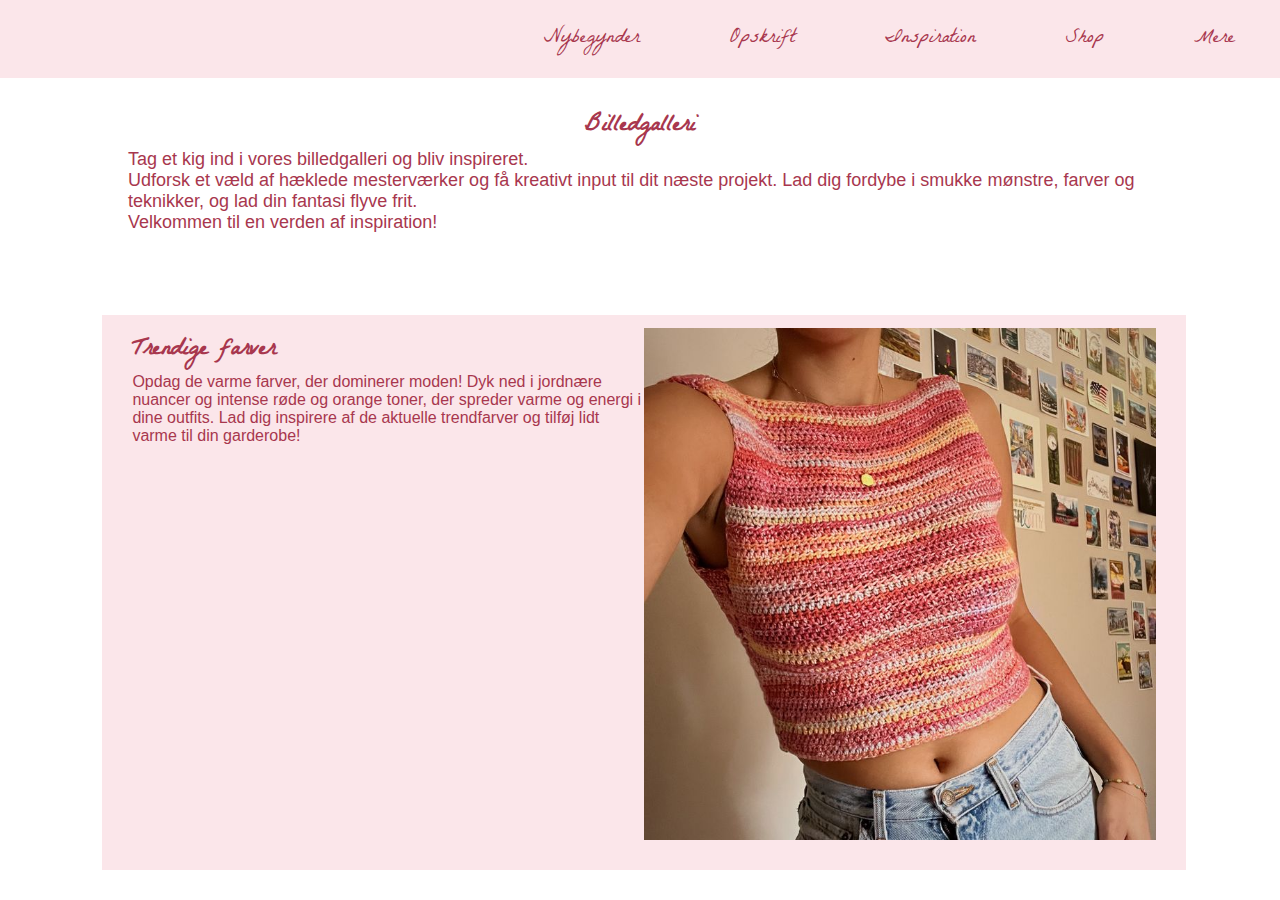
==== billedgalleri.html @ 2b3ec503 "First commit" ====
<!DOCTYPE html>
<html lang="en">
<head>
    <meta charset="UTF-8">
    <meta name="viewport" content="width=device-width, initial-scale=1.0">
    <title>Billedgalleri</title>
    <link rel="stylesheet" href="css/style.css">

    <!--Her har jeg valgt at style sidens indhold
    <style>
        .bg-velkom{
            padding-top: 2%;
        }

        .img_right{
            float: right;
            width: 50%;
        }

        .rightPic{
            position: absolute;
            width: 80%;
            left: 8%;
            top: 35%;
            background-color: #fbe6ea;
            padding: 30px; 
            padding-top: 1%;
        }


        .img_left{
            float: left;
            width: 50%;
        }

        .leftPic{

        }

    </style>
    -->

</head>


<body>
    
    <!--Menu-->
    <nav>
    
         
        <ul>
          
   
           <li><a href="#">Nybegynder</a>
               <ul class="dropdown" style="font-family: 'Gill Sans', 'Gill Sans MT', Calibri, 'Trebuchet MS', sans-serif;">
                   <li><a href="#">Materialer</a></li>
                   <li><a href="grundteknik.html">Grundteknik</a></li>
                   <li><a href="#">Tips & Tricks</a></li>
               </ul>
           </li>    
           <li><a href="#">Opskrift</a>
               <ul class="dropdown" style="font-family: 'Gill Sans', 'Gill Sans MT', Calibri, 'Trebuchet MS', sans-serif;">
                   <li><a href="#">Sweater</a></li>
                   <li><a href="#">Toppe</a></li>
                   <li><a href="#">Kjoler</a></li>
                   <li><a href="#">Accesories</a></li>
                   <li><a href="#">Pynt</a></li>
               </ul>
           </li>
           <li><a href="#">Inspiration</a>
               <ul class="dropdown" style="font-family: 'Gill Sans', 'Gill Sans MT', Calibri, 'Trebuchet MS', sans-serif;">
                   <li><a href="billedgalleri.html">Billedgalleri</a></li>
                   <li><a href="#">Brug dit restgarn</a></li>
               </ul>
           </li>
           <li><a href="#">Shop</a>
               <ul class="dropdown" style="font-family: 'Gill Sans', 'Gill Sans MT', Calibri, 'Trebuchet MS', sans-serif;">
                   <li><a href="#">Hæklenåle</a></li>
                   <li><a href="#">Garn</a></li>
                   <li><a href="#">Diverse</a></li>
               </ul>
           </li>
           <li><a href="#">Mere</a>
               <ul class="dropdown" style="font-family: 'Gill Sans', 'Gill Sans MT', Calibri, 'Trebuchet MS', sans-serif;">
                   <li><a href="#">Om</a></li>
                   <li><a href="#">Kontakt</a></li>
               </ul>
           </li>
        </ul>
    </nav>

    <!--Indhold-->
    <main class="mainGalleri">

        <section class="bg-velkom">
        <h1>Billedgalleri</h1>
            <p class="introTekst" style="font-family: 'Gill Sans', 'Gill Sans MT', Calibri, 'Trebuchet MS', sans-serif;">
                Tag et kig ind i vores billedgalleri og bliv inspireret. 
                <br> 
                Udforsk et væld af hæklede mesterværker og få kreativt input til dit næste projekt. Lad dig fordybe i smukke mønstre, farver og teknikker, og lad din fantasi flyve frit. 
                <br>
                Velkommen til en verden af inspiration!
            </p>
        </section>

        <section class="container">
            <section class="rightPic">
                
                <img class="img_right" src="img/eviesworld.jpg" alt="pige i lyserød hæklet bluse" width="50%">
                    
                <h2>Trendige farver</h2>
                     
                <p style="font-family: 'Gill Sans', 'Gill Sans MT', Calibri, 'Trebuchet MS', sans-serif;">
                    Opdag de varme farver, der dominerer moden! Dyk ned i jordnære nuancer og intense røde og orange toner, 
                    der spreder varme og energi i dine outfits. Lad dig inspirere af de aktuelle trendfarver og tilføj lidt varme til din garderobe!
                </p>
            
            </section>

           <!-- Her ville jeg gerne have kigget på billede to, men har PROBLEMER
             <section class="leftPic">

                 <img class="img_left" src="img/hunde.webp" alt="hæklede halstørklæder med hunde" width="50%">
                
                    <h2>Sjov med farveskift</h2>
                    <p style="font-family: 'Gill Sans', 'Gill Sans MT', Calibri, 'Trebuchet MS', sans-serif;">
                    Udforsk verdenen af hæklede motiver, hvor hvert farveskift åbner døren til et nyt eventyr! 
                    Oplev glæden ved at lege med farver. Skab unikke mønstre, der bringer dine projekter til live.
                    </p>
                  
            </section>
       -->
        </section>

    </main>



</body>

<!--
<footer>

    <img class="logo-transparent" src="img/logo-transparent1.png" alt="Garn med nimb&nål tekst">
    
    <section class="kontakt"> 
        <p>nimbognaal@mail.dk</p>
        <br>
        <p>+45 29683330</p>
    </section>

</footer>
-->

</html>
---- css/style.css ----
@font-face {
    font-family: 'LaBelleAurore';
    src: url(../fonts/La_Belle_Aurore/LaBelleAurore-Regular.ttf);
}

*{
    padding: 0;
    margin: 0;
    
}



ul{
    list-style: none;
    background:  #fbe6ea;
    display: flex;
    justify-content: flex-end;
    font-family: LaBelleAurore, 'Times New Roman', Times, serif;
}


ul li{
    display: inline-block;
    position: relative;
}

ul li a{
    display: block;
    padding: 20px 45px;
    color: rgba(168, 55, 78);
    text-decoration: none;
    text-align: center;
    font-size: 20px;
}

ul li ul.dropdown li{
    display: block;

}

ul li ul.dropdown{
    width: 100%;
    background-color: #fbe6ea;
    position: absolute;
    z-index: 999;
    display: none;
}

ul li:hover{
    background: #f8cdd5;
}

ul li:hover ul.dropdown{
    display: block;
}


/*Front picture styling*/
.front-pic {
    display: flex;
    justify-content: center;
    margin-bottom: 100px;
}

/*Picture column styling KRISE*/

.spalter{
    display: flex;

}

.spalter img{
    flex: 1;
    max-width: 33.33%;
}

/*Billedegalleri*/

.mainGalleri{
    font-family: LaBelleAurore, 'Times New Roman', Times, serif;
    color:rgba(168, 55, 78);
}

.mainGalleri h1{
    display: flex;
    justify-content: center; 
    font-size: x-large;
}

.introTekst{
    display: flex;
    justify-content: conter;
    padding: 0 10%;
    font-size: large;
}

.bg-velkom{
    padding-top: 2%;
}

/*Styling af billede og tekst*/

.img_right{
    display: flex;
    justify-content: flex-end;
    float: right;
    width: 50%;
}

.rightPic{
    position: absolute;
    width: 80%;
    left: 8%;
    top: 35%;
    background-color: #fbe6ea;
    padding: 30px; 
    padding-top: 1%;
}


.img_left{
    float: left;
    width: 50%;
}

.leftPic{

}



/*Styling footer*/


footer {
    padding-top: 20px;
    background-color:rgba(168, 55, 78);
    display: flex;
    flex-direction: row;
    color: rgb(251, 234, 230);
    font-family: 'Franklin Gothic Medium', 'Arial Narrow', Arial, sans-serif;
    justify-content: space-between;
    padding: 1%;
}

.logo-transparent {
    width: 80px;
    display: flex;
}
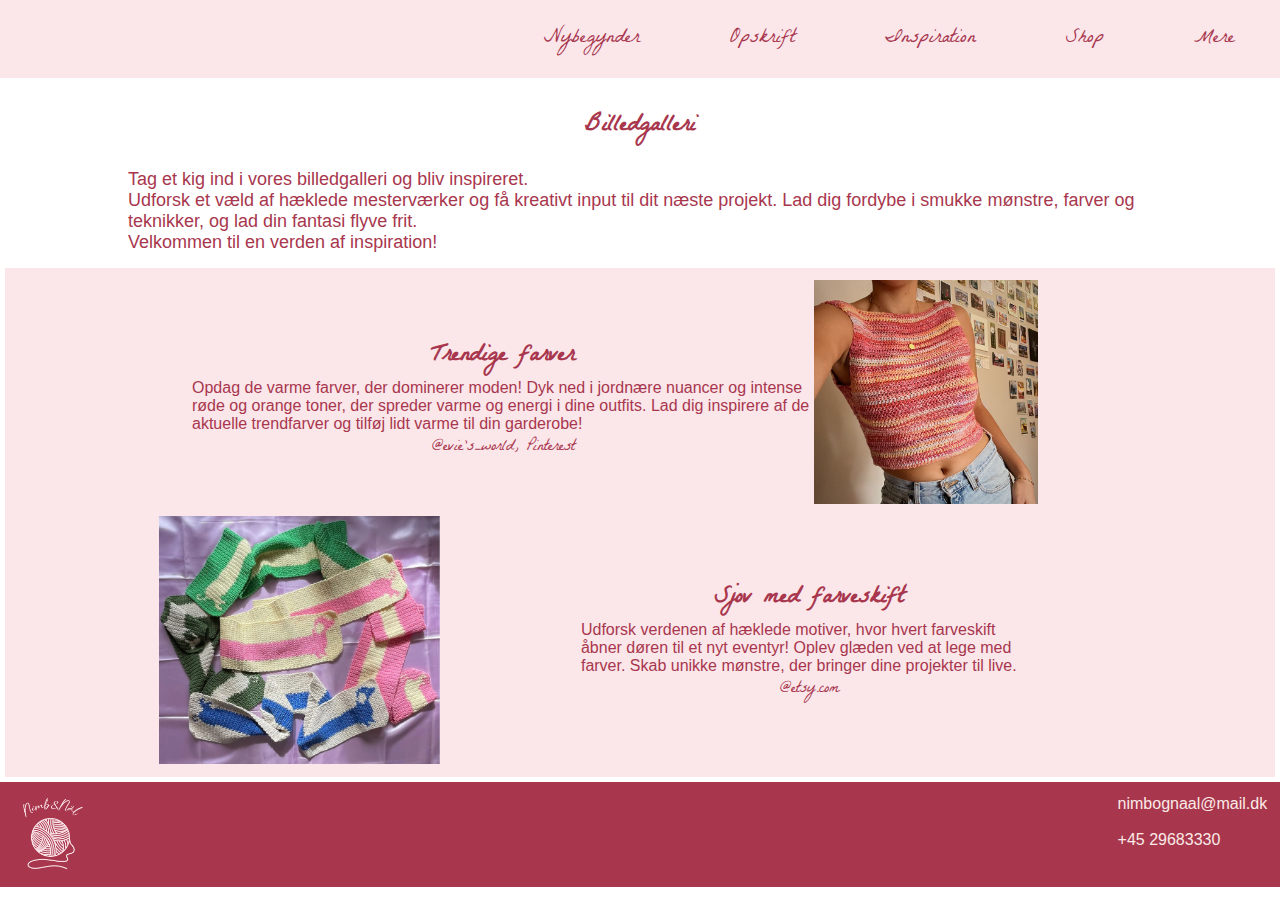
==== commit fbdfeea5: "Styling billedegalleri" ====
--- a/billedgalleri.html
+++ b/billedgalleri.html
@@ -95,7 +95,7 @@
 
         <section class="bg-velkom">
         <h1>Billedgalleri</h1>
-            <p class="introTekst" style="font-family: 'Gill Sans', 'Gill Sans MT', Calibri, 'Trebuchet MS', sans-serif;">
+            <p class="introTekst" >
                 Tag et kig ind i vores billedgalleri og bliv inspireret. 
                 <br> 
                 Udforsk et væld af hæklede mesterværker og få kreativt input til dit næste projekt. Lad dig fordybe i smukke mønstre, farver og teknikker, og lad din fantasi flyve frit. 
@@ -107,50 +107,67 @@
         <section class="container">
             <section class="rightPic">
                 
-                <img class="img_right" src="img/eviesworld.jpg" alt="pige i lyserød hæklet bluse" width="50%">
-                    
-                <h2>Trendige farver</h2>
+                <div class="rightPicFirstChild">
+                    <img class="img_right" src="img/eviesworld.jpg" alt="pige i lyserød hæklet bluse" width="50%">
+                </div>
+
+                <div class="rightPicSecondChild">
+                    <h2>Trendige farver</h2>
                      
-                <p style="font-family: 'Gill Sans', 'Gill Sans MT', Calibri, 'Trebuchet MS', sans-serif;">
+                    <p style="font-family: 'Gill Sans', 'Gill Sans MT', Calibri, 'Trebuchet MS', sans-serif;">
                     Opdag de varme farver, der dominerer moden! Dyk ned i jordnære nuancer og intense røde og orange toner, 
-                    der spreder varme og energi i dine outfits. Lad dig inspirere af de aktuelle trendfarver og tilføj lidt varme til din garderobe!
-                </p>
+                    der spreder varme og energi i dine outfits. Lad dig inspirere af de aktuelle trendfarver og tilføj lidt varme til din garderobe!  
+                    </p>
+
+                    <p>@evie's_world, Pinterest</p>
+                </div>
             
             </section>
 
-           <!-- Her ville jeg gerne have kigget på billede to, men har PROBLEMER
+           <!-- Her ville jeg gerne have kigget på billede to, men har PROBLEMER -->
              <section class="leftPic">
+                
+                <div class="leftPicFirstChild">
+                    <img class="img_left" src="img/hunde.webp" alt="hæklede halstørklæder med hunde" width="50%">
+                </div>
 
-                 <img class="img_left" src="img/hunde.webp" alt="hæklede halstørklæder med hunde" width="50%">
-                
+                <div class="leftPicSecondChild">
                     <h2>Sjov med farveskift</h2>
+                    
                     <p style="font-family: 'Gill Sans', 'Gill Sans MT', Calibri, 'Trebuchet MS', sans-serif;">
                     Udforsk verdenen af hæklede motiver, hvor hvert farveskift åbner døren til et nyt eventyr! 
                     Oplev glæden ved at lege med farver. Skab unikke mønstre, der bringer dine projekter til live.
                     </p>
+
+                    <p>@etsy.com</p>
+                </div>
                   
             </section>
-       -->
+    
         </section>
 
+
+        <footer class="billedgalleriFooter">
+
+            <img class="logo-transparent" src="img/logo-transparent1.png" alt="Garn med nimb&nål tekst">
+            
+            <section class="kontakt"> 
+                <p>nimbognaal@mail.dk</p>
+                <br>
+                <p>+45 29683330</p>
+            </section>
+        
+        </footer>
     </main>
+
+
+
+
+
 
 
 
 </body>
 
-<!--
-<footer>
-
-    <img class="logo-transparent" src="img/logo-transparent1.png" alt="Garn med nimb&nål tekst">
-    
-    <section class="kontakt"> 
-        <p>nimbognaal@mail.dk</p>
-        <br>
-        <p>+45 29683330</p>
-    </section>
-
-</footer>
--->
 
 </html>--- a/css/style.css
+++ b/css/style.css
@@ -77,15 +77,26 @@
 
 /*Billedegalleri*/
 
+.introTekst {
+    font-family: 'Gill Sans', 'Gill Sans MT', Calibri, 'Trebuchet MS', sans-serif;
+
+}
+
 .mainGalleri{
     font-family: LaBelleAurore, 'Times New Roman', Times, serif;
     color:rgba(168, 55, 78);
+    display: flex;
+    flex-direction: column;
+    justify-content: center;
+    align-items: stretch;
+
 }
 
 .mainGalleri h1{
     display: flex;
     justify-content: center; 
     font-size: x-large;
+    padding-bottom: 20px;
 }
 
 .introTekst{
@@ -97,11 +108,68 @@
 
 .bg-velkom{
     padding-top: 2%;
-}
+    padding-bottom: 10px;
+}
+
+/* Her har jeg stylet indholdet */
+.container{
+    background-color: #fbe6ea;
+    padding: 1%;
+    margin: 5px;
+}
+
+
+
+section.rightPic {
+    display: flex;
+    align-items: center;
+    flex-wrap: nowrap;
+    flex-direction: row-reverse;
+}
+
+
+.rightPicSecondChild {
+    display: flex;
+    max-width: 50%;
+    padding-left: 14%;
+    padding-right: 0%;
+    flex-direction: column;
+    flex-wrap: nowrap;
+    justify-content: space-evenly;
+    align-items: center;
+}
+
+
+section.leftPic {
+    display: flex;
+    flex-wrap: nowrap;
+    flex-direction: row;
+    align-items: center;
+}
+
+.leftPicFirstChild {
+    display: flex;
+    align-content: center;
+    flex-direction: row;
+    flex-wrap: nowrap;
+    justify-content: center;
+}
+
+
+.leftPicSecondChild {
+    display: flex;
+    flex-direction: column;
+    flex-wrap: nowrap;
+    justify-content: space-between;
+    align-items: center;
+    padding-right: 18%;
+    justify-content: flex-start;
+}
+
 
 /*Styling af billede og tekst*/
 
-.img_right{
+/* .img_right{
     display: flex;
     justify-content: flex-end;
     float: right;
@@ -126,8 +194,21 @@
 
 .leftPic{
 
-}
-
+} */
+
+
+/*Styling grunteknik oversigtsside*/
+
+.rightPicRow{
+    display: flex;
+}
+
+.treePicRow img{
+    display: flex;
+    justify-content: center;
+    align-content: row;
+    width: 35%;
+}
 
 
 /*Styling footer*/
@@ -150,4 +231,3 @@
 }
 
 
-
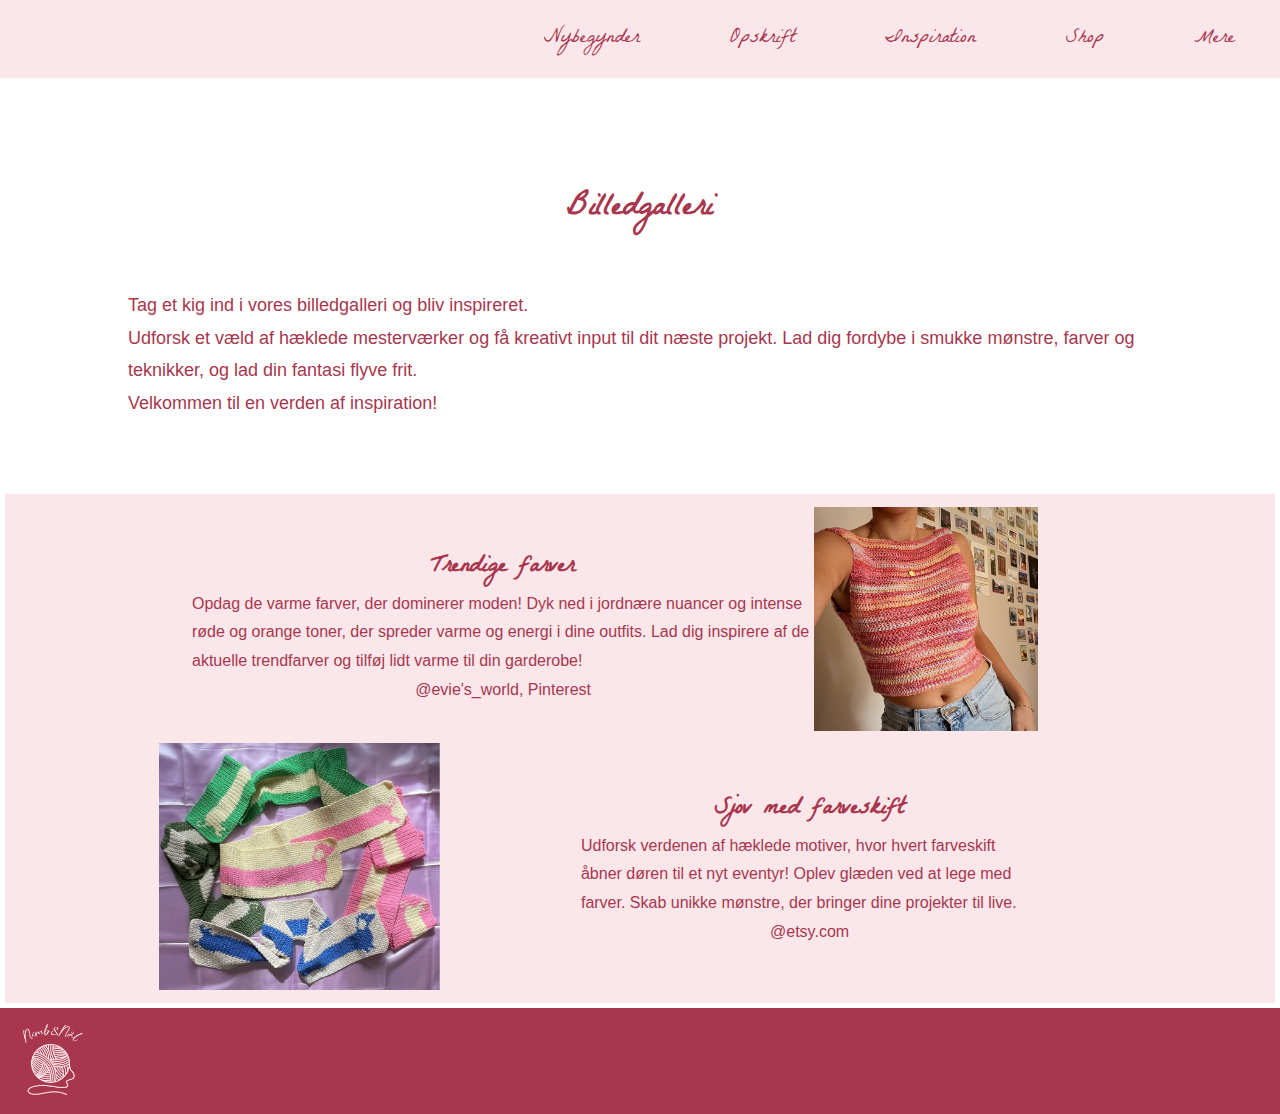
==== commit bd60bd21: "Billedgalleri & Forside styling updated" ====
--- a/billedgalleri.html
+++ b/billedgalleri.html
@@ -53,14 +53,14 @@
           
    
            <li><a href="#">Nybegynder</a>
-               <ul class="dropdown" style="font-family: 'Gill Sans', 'Gill Sans MT', Calibri, 'Trebuchet MS', sans-serif;">
+               <ul class="dropdown">
                    <li><a href="#">Materialer</a></li>
                    <li><a href="grundteknik.html">Grundteknik</a></li>
                    <li><a href="#">Tips & Tricks</a></li>
                </ul>
            </li>    
            <li><a href="#">Opskrift</a>
-               <ul class="dropdown" style="font-family: 'Gill Sans', 'Gill Sans MT', Calibri, 'Trebuchet MS', sans-serif;">
+               <ul class="dropdown">
                    <li><a href="#">Sweater</a></li>
                    <li><a href="#">Toppe</a></li>
                    <li><a href="#">Kjoler</a></li>
@@ -69,20 +69,20 @@
                </ul>
            </li>
            <li><a href="#">Inspiration</a>
-               <ul class="dropdown" style="font-family: 'Gill Sans', 'Gill Sans MT', Calibri, 'Trebuchet MS', sans-serif;">
+               <ul class="dropdown">
                    <li><a href="billedgalleri.html">Billedgalleri</a></li>
                    <li><a href="#">Brug dit restgarn</a></li>
                </ul>
            </li>
            <li><a href="#">Shop</a>
-               <ul class="dropdown" style="font-family: 'Gill Sans', 'Gill Sans MT', Calibri, 'Trebuchet MS', sans-serif;">
+               <ul class="dropdown">
                    <li><a href="#">Hæklenåle</a></li>
                    <li><a href="#">Garn</a></li>
                    <li><a href="#">Diverse</a></li>
                </ul>
            </li>
            <li><a href="#">Mere</a>
-               <ul class="dropdown" style="font-family: 'Gill Sans', 'Gill Sans MT', Calibri, 'Trebuchet MS', sans-serif;">
+               <ul class="dropdown">
                    <li><a href="#">Om</a></li>
                    <li><a href="#">Kontakt</a></li>
                </ul>
@@ -114,7 +114,7 @@
                 <div class="rightPicSecondChild">
                     <h2>Trendige farver</h2>
                      
-                    <p style="font-family: 'Gill Sans', 'Gill Sans MT', Calibri, 'Trebuchet MS', sans-serif;">
+                    <p>
                     Opdag de varme farver, der dominerer moden! Dyk ned i jordnære nuancer og intense røde og orange toner, 
                     der spreder varme og energi i dine outfits. Lad dig inspirere af de aktuelle trendfarver og tilføj lidt varme til din garderobe!  
                     </p>
@@ -134,7 +134,7 @@
                 <div class="leftPicSecondChild">
                     <h2>Sjov med farveskift</h2>
                     
-                    <p style="font-family: 'Gill Sans', 'Gill Sans MT', Calibri, 'Trebuchet MS', sans-serif;">
+                    <p>
                     Udforsk verdenen af hæklede motiver, hvor hvert farveskift åbner døren til et nyt eventyr! 
                     Oplev glæden ved at lege med farver. Skab unikke mønstre, der bringer dine projekter til live.
                     </p>
@@ -163,10 +163,6 @@
 
 
 
-
-
-
-
 </body>
 
 
--- a/css/style.css
+++ b/css/style.css
@@ -9,7 +9,18 @@
     
 }
 
-
+p{
+    font-family: 'Gill Sans', 'Gill Sans MT', Calibri, 'Trebuchet MS', sans-serif;
+    font-weight: lighter;
+    color: rgba(168, 55, 78);
+    line-height: 1.8;
+}
+
+/*Styling af submenuer*/
+
+.dropdown{
+    font-family: 'Gill Sans', 'Gill Sans MT', Calibri, 'Trebuchet MS', sans-serif;
+}
 
 ul{
     list-style: none;
@@ -56,6 +67,10 @@
 }
 
 
+
+
+/*Forside*/
+
 /*Front picture styling*/
 .front-pic {
     display: flex;
@@ -63,17 +78,81 @@
     margin-bottom: 100px;
 }
 
-/*Picture column styling KRISE*/
-
-.spalter{
-    display: flex;
-
-}
-
-.spalter img{
-    flex: 1;
-    max-width: 33.33%;
-}
+/*Indholdd og kolonner*/
+
+.spalter {
+    display: flex;
+    justify-content: center;
+    padding-top: 2%;
+    padding-bottom: 4%;
+    background-color: #fbe6ea;
+}
+
+/*Left decoration*/
+.spalte-1{
+    display: flex;
+    padding: 2%;
+
+}
+
+section.columnLeft {
+    display: flex;
+    flex-direction: column;
+    flex-wrap: nowrap;
+    align-items: center;
+
+}
+
+/*Middle decoration*/
+.spalte-2{
+    display: flex;
+    padding: 2%;
+}
+
+section.columnMiddle {
+    display: flex;
+    flex-direction: column;
+    flex-wrap: nowrap;
+    align-items: center;
+}
+
+/*Right decoration*/
+.spalte-3{
+    display: flex;
+    padding: 2%;
+
+}
+
+section.columnRight {
+    display: flex;
+    flex-direction: column;
+    flex-wrap: nowrap;
+    align-items: center;
+}
+
+.columnTekst {
+    display: flex;
+    flex-direction: column;
+    align-items: center;
+    justify-content: space-between;
+    flex-wrap: nowrap;
+}
+
+.columnTekst h2{
+    font-family: LaBelleAurore, 'Times New Roman', Times, serif;
+    font-size: x-large;
+    color:rgba(168, 55, 78);
+}
+
+
+/*Nybegynder Grundteknik*/
+
+
+
+
+
+
+
 
 /*Billedegalleri*/
 
@@ -95,8 +174,8 @@
 .mainGalleri h1{
     display: flex;
     justify-content: center; 
-    font-size: x-large;
-    padding-bottom: 20px;
+    font-size: xx-large;
+    padding-bottom: 50px;
 }
 
 .introTekst{
@@ -104,11 +183,12 @@
     justify-content: conter;
     padding: 0 10%;
     font-size: large;
+    font-weight: lighter;
 }
 
 .bg-velkom{
-    padding-top: 2%;
-    padding-bottom: 10px;
+    padding-top: 8%;
+    padding-bottom: 70px;
 }
 
 /* Her har jeg stylet indholdet */
@@ -117,7 +197,6 @@
     padding: 1%;
     margin: 5px;
 }
-
 
 
 section.rightPic {
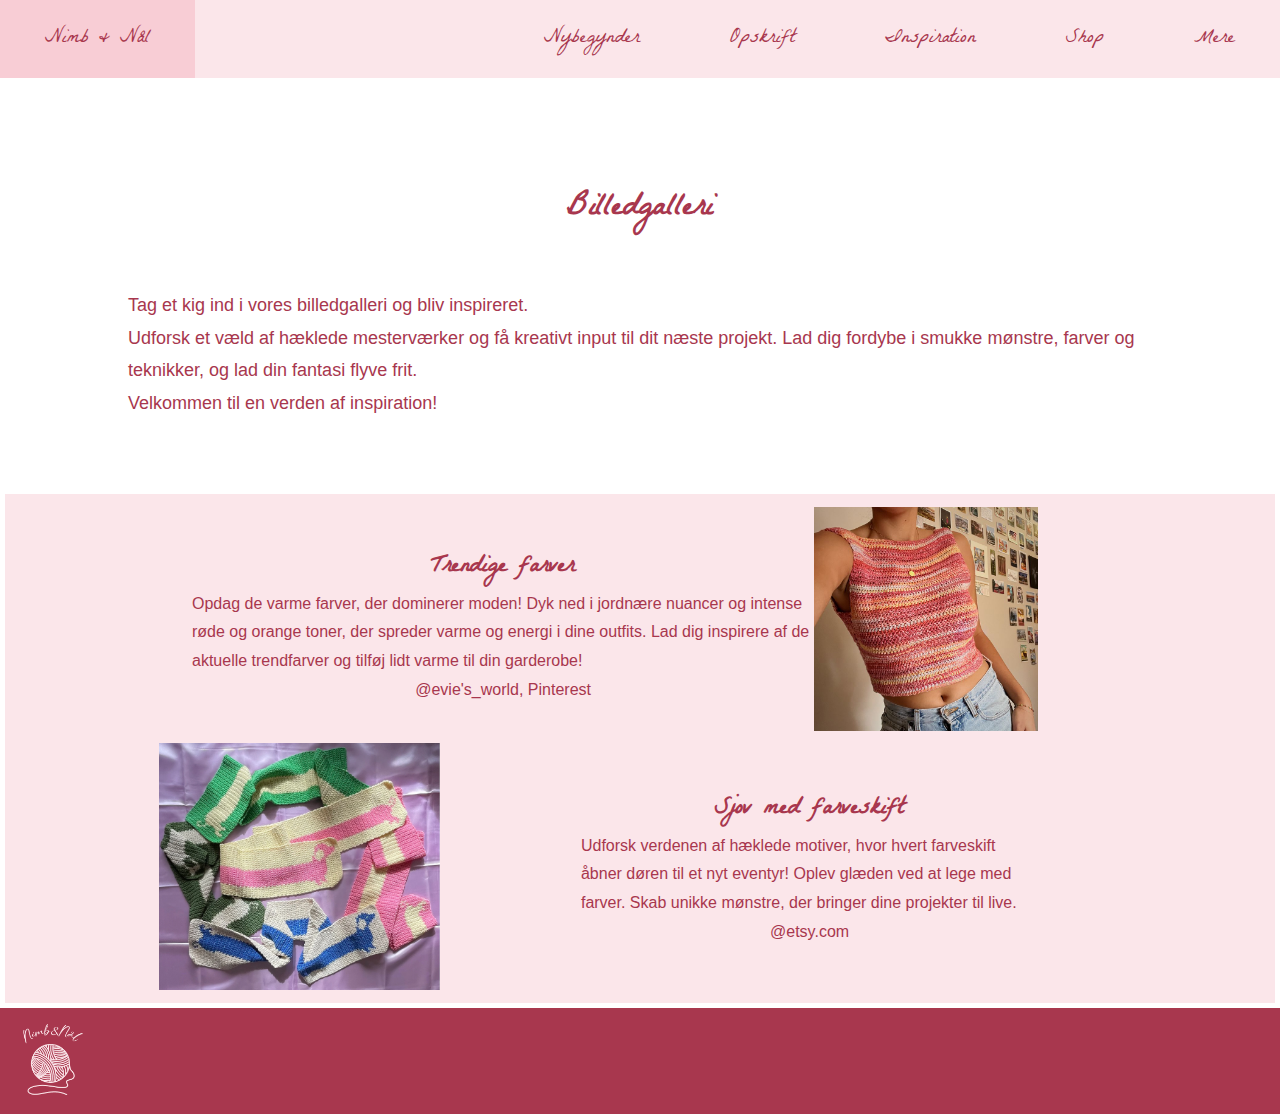
==== commit 4e7151ba: "Grunteknik styling" ====
--- a/billedgalleri.html
+++ b/billedgalleri.html
@@ -51,7 +51,8 @@
          
         <ul>
           
-   
+            <li class="brandName"><a href="index.html">Nimb & Nål</a></li>
+
            <li><a href="#">Nybegynder</a>
                <ul class="dropdown">
                    <li><a href="#">Materialer</a></li>
--- a/css/style.css
+++ b/css/style.css
@@ -17,6 +17,11 @@
 }
 
 /*Styling af submenuer*/
+
+nav li:first-child{
+    margin-left: 0;
+    margin-right: auto;
+}
 
 .dropdown{
     font-family: 'Gill Sans', 'Gill Sans MT', Calibri, 'Trebuchet MS', sans-serif;
@@ -144,8 +149,56 @@
     color:rgba(168, 55, 78);
 }
 
+.tekstPadding{
+    padding: 50px;
+}
 
 /*Nybegynder Grundteknik*/
+
+
+.gtVelkom {
+    padding-top: 5%;
+    padding-bottom: 70px;
+    display: flex;
+    flex-direction: column;
+    align-items: center;
+    justify-content: space-around;
+    align-content: center;
+    flex-wrap: nowrap;
+}
+
+.gtVelkom h1{
+    font-family: LaBelleAurore, 'Times New Roman', Times, serif;
+    font-size: x-large;
+    color:rgba(168, 55, 78);
+
+}
+
+.gtPicRow {
+    display: flex;
+    flex-direction: row;
+    align-content: center;
+    justify-content: space-evenly;
+    align-items: center; 
+    background-color: #fbe6ea;
+}
+
+.treePicRow {
+    display: flex;
+    justify-content: center;
+    padding-top: 2%;
+    padding-bottom: 4%;
+    flex-direction: column;
+    align-items: center;
+    flex-wrap: nowrap;
+}
+
+.treePicRow h2{
+    font-family: LaBelleAurore, 'Times New Roman', Times, serif;
+    font-size: x-large;
+    color:rgba(168, 55, 78);
+
+}
 
 
 
@@ -276,19 +329,6 @@
 } */
 
 
-/*Styling grunteknik oversigtsside*/
-
-.rightPicRow{
-    display: flex;
-}
-
-.treePicRow img{
-    display: flex;
-    justify-content: center;
-    align-content: row;
-    width: 35%;
-}
-
 
 /*Styling footer*/
 
@@ -309,4 +349,10 @@
     display: flex;
 }
 
-
+.kontakt{
+    color: rgb(251, 234, 230);
+    font-family: 'Franklin Gothic Medium', 'Arial Narrow', Arial, sans-serif;
+    justify-content: space-between;
+}
+
+
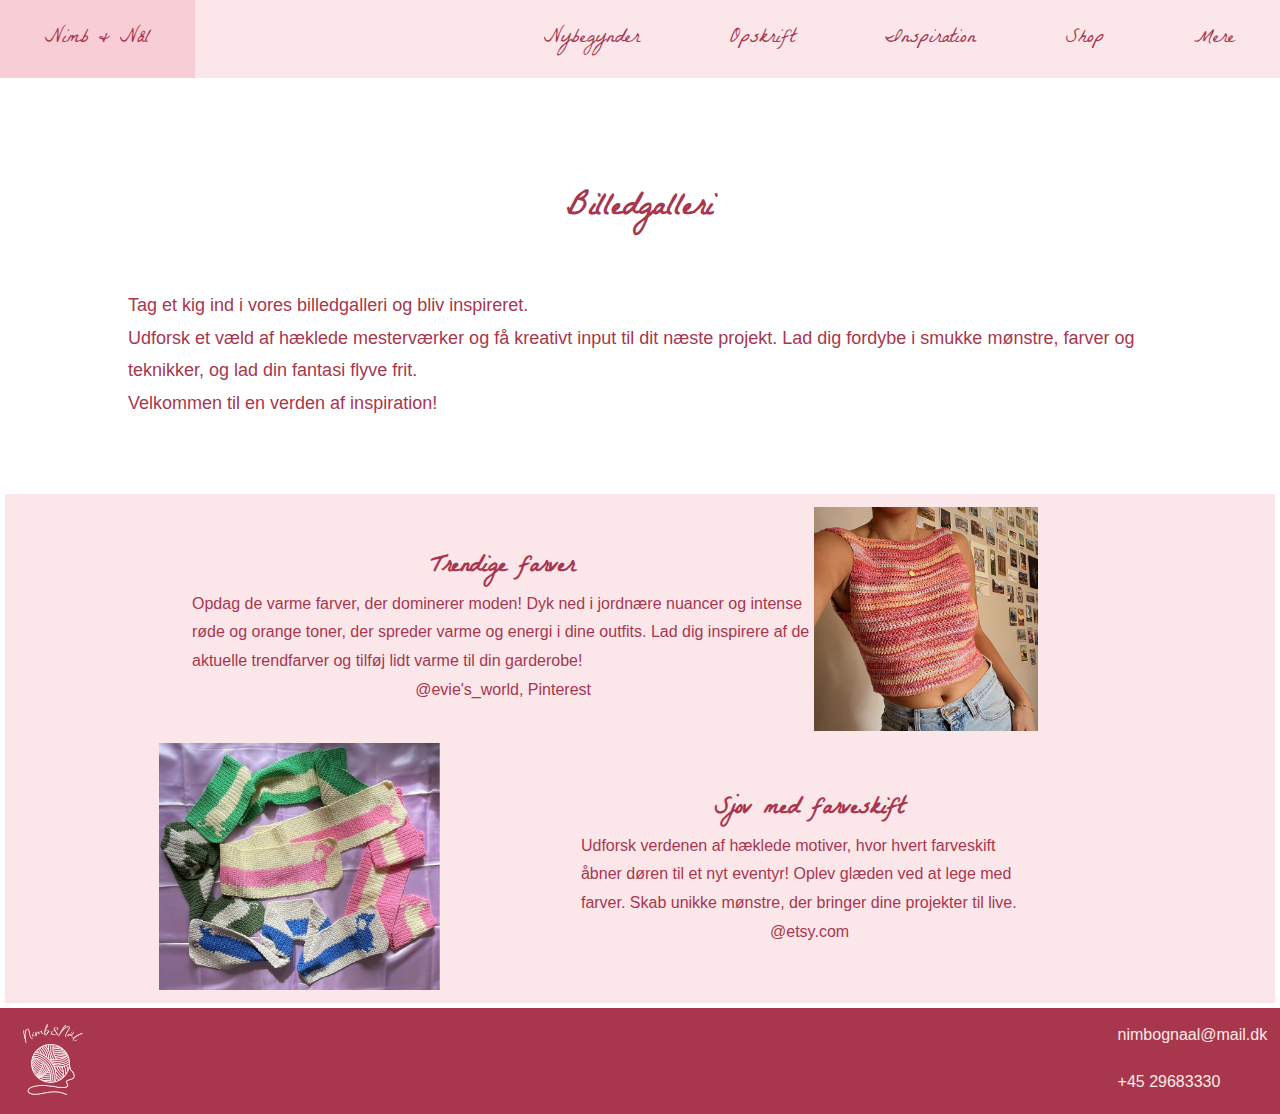
==== commit 4a9cfff5: "Footer updated" ====
--- a/billedgalleri.html
+++ b/billedgalleri.html
@@ -153,9 +153,9 @@
             <img class="logo-transparent" src="img/logo-transparent1.png" alt="Garn med nimb&nål tekst">
             
             <section class="kontakt"> 
-                <p>nimbognaal@mail.dk</p>
+                <p class="footerInfo">nimbognaal@mail.dk</p>
                 <br>
-                <p>+45 29683330</p>
+                <p class="footerInfo">+45 29683330</p>
             </section>
         
         </footer>
--- a/css/style.css
+++ b/css/style.css
@@ -201,11 +201,60 @@
 }
 
 
-
-
-
-
-
+/*Magisk Ring*/
+
+
+
+ol{
+    font-family: 'Gill Sans', 'Gill Sans MT', Calibri, 'Trebuchet MS', sans-serif;
+    color:rgba(168, 55, 78);
+    line-height: 2.0;
+    margin: 20px;
+}
+
+.mgRing {
+    display: flex;
+    flex-direction: column;
+    justify-content: center;
+    align-content: center;
+    align-items: center;
+    margin: 70px;
+    padding: 0 100px;
+}
+
+.mgRing h1{
+    font-family: LaBelleAurore, 'Times New Roman', Times, serif;
+    font-size: x-large;
+    color:rgba(168, 55, 78);
+}
+
+.mgContainer {
+    display: flex;
+    margin: 30px;
+    padding: 0 30px;
+    padding-top: 10px;
+    padding-bottom: 20px;
+    background-color: #fbe6ea;
+    flex-direction: column;
+    align-items: flex-start;
+}
+
+.mgOpskrift{
+    display: flex;
+    flex-direction: row;
+    padding: 2%;
+}
+
+.mgOpskrift section ol{
+    margin-left: 70px;
+}
+
+.videoImg{
+    display: flex;
+    justify-content: center;
+    margin-left: 20%;
+    padding: 5%;
+}
 
 /*Billedegalleri*/
 
@@ -349,7 +398,7 @@
     display: flex;
 }
 
-.kontakt{
+.kontakt .footerInfo {
     color: rgb(251, 234, 230);
     font-family: 'Franklin Gothic Medium', 'Arial Narrow', Arial, sans-serif;
     justify-content: space-between;
